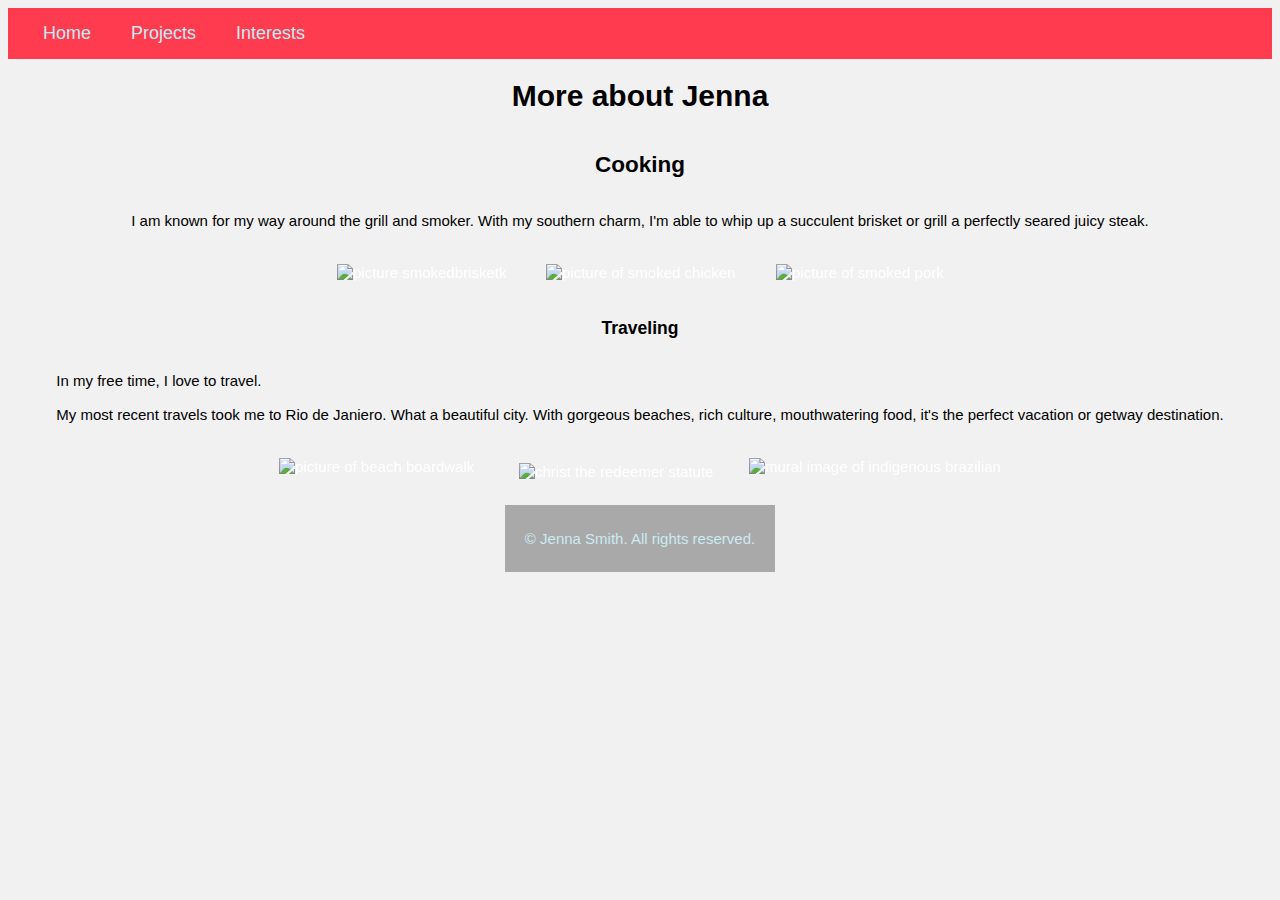
==== interests.html @ eee0c212 "adding files" ====
<!DOCTYPE html>
<html lang="en">
<head>
    <meta charset="UTF-8">
    <meta http-equiv="X-UA-Compatible" content="IE=edge">
    <meta name="viewport" content="width=device-width, initial-scale=1.0">
    <link rel="stylesheet" href="styles.css">
    <link rel="stylesheet" href="https://cdnjs.cloudflare.com/ajax/libs/font-awesome/4.7.0/css/font-awesome.min.css">
    <!--This style sheet allows for hover-->
    <link href="css/hover.css" rel="stylesheet" media="all">
    <title>Document</title>
    <!--This style ul takes out the bullet points in the nav bar-->
    <style>ul {
        list-style-type: none;
        margin: 0;
        padding: 0;
        font-size:larger;
      }
      </style>
</head>
<body>
    <nav class="container">
        <div class="navbar">
            <ul>
                <li><a href="index.html">Home</a></li>
                <li><a href="projects.html">Projects</a></li>
                <li><a href="interests.html">Interests</a></li>
            </ul>
        </div>    
    </nav>
    <h1 style="text-align: center;">More about Jenna</h1>
        </div>
        <div class="secondhalfpageinterest">
            <h2>Cooking</h2>
            <p>I am known for my way around the grill and smoker. With my southern charm, I'm able to whip up a succulent brisket or grill a perfectly seared juicy steak.</p>
            <div class="row">
                <div class="column">
                    <img class="button" src="brisket1.jpg" alt="picture smokedbrisketk"></img>
                </div>
                <div class="column">
                    <img class="button" src="chicken.jpg" alt="picture of smoked chicken"></img>
                </div>
                <div class="column">
                    <img class="button" src="pork.jpg" alt="picture of smoked pork"></img>
                </div>
        </div>
            <h3>Traveling</h3>
            <p>In my free time, I love to travel. <br>
                <br> My most recent travels took me to Rio de Janiero. What a beautiful city. With gorgeous beaches, rich culture, mouthwatering food, it's the perfect vacation or getway destination.
            </p>
            <div class="row">
                <div class="column">
                    <img class="button" src="rio1.jpg" alt="picture of beach boardwalk"></img-rio1>
                </div>
                <div class="column">
                    <img class="button" src="rio2.jpg" alt="mural image of indigenous brazilian"></img-rio2>
                    <div class="column">
                        <img class="button" src="rio3.jpg" alt="christ the redeemer statute"></img-rio3>
                    </div>
            </div>
        </div>
        <footer>
            <p>© Jenna Smith. All rights reserved.</p>
        </footer>
        
</body>
</html>
---- styles.css ----
.navbar {
    display:flex;
    align-self:center;
    background-color:#FF3B4F;
    overflow:hidden;
    padding: 15px;
    }
.navbar a {
    text-decoration: none;
    font-size: 14px 16px;
    border-bottom: 3px solid transparent;
    color:#CAEBF2;
    margin:20px;
    }
.nav a.active {
    border-bottom: 3px solid blue;
    }
.container
    {
    background-color:#f1f1f1;
    }
    ul {
    display:flex;
}
#girlthinking {
    border-radius: 30%;
  }
.interestpageflex {
    display:flex;
    align-self:center;
    justify-content:center
    }
.secondhalfpageinterest {
    display:flex;
    flex-direction:column;
    justify-content:center;
    align-items:center;
    }
.column {
    float: left;
    padding: 5px;
    }

footer {
    padding: 10px 20px;
    background: #A9A9A9;
    color: #CAEBF2;
      }  
body{
    font-family:'Josefin Sans', sans-serif;
    font-size: 15px;
    background-color:#f1f1f1;
    }

.skills {
    display:flex;
    }
.button {
    display: inline-block;
    padding: 1em;
    text-decoration: none;
    color: white;
    }
.button {
    display: inline-block;
    vertical-align: middle;
    -webkit-transform: perspective(1px) translateZ(0);
    transform: perspective(1px) translateZ(0);
    box-shadow: 0 0 1px rgba(0, 0, 0, 0);
    -webkit-transition-duration: 0.3s;
    transition-duration: 0.3s;
    -webkit-transition-property: transform;
    transition-property: transform;
    -webkit-transition-timing-function: ease-out;
    transition-timing-function: ease-out;
      }
.button:hover, .button:focus, .button:active {
    -webkit-transform: translateY(-8px);
        transform: translateY(-8px);
      }
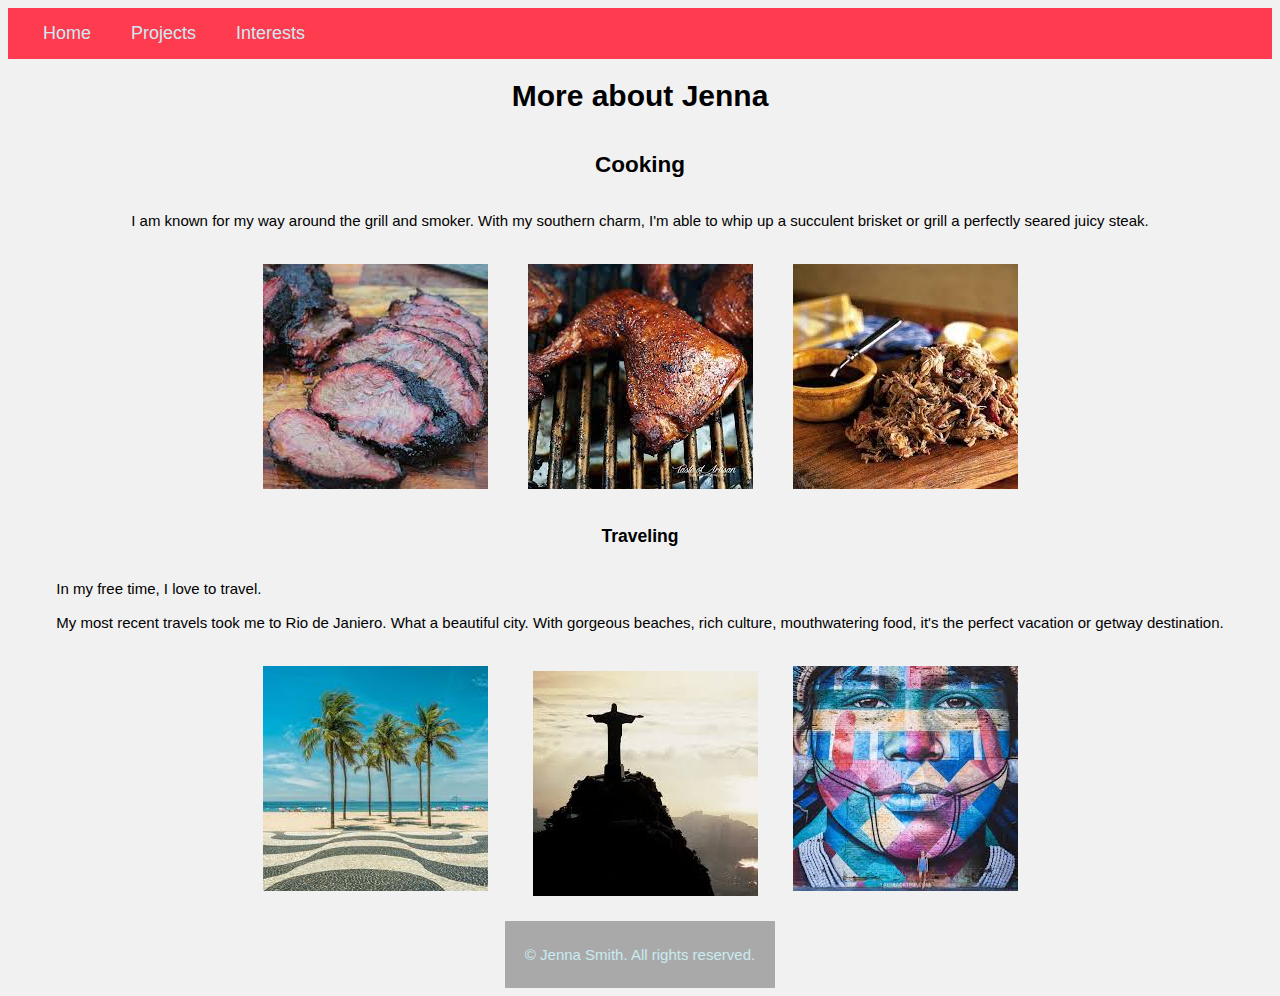
==== commit 12667565: "these should reflect the new changes" ====
--- a/interests.html
+++ b/interests.html
@@ -35,13 +35,13 @@
             <p>I am known for my way around the grill and smoker. With my southern charm, I'm able to whip up a succulent brisket or grill a perfectly seared juicy steak.</p>
             <div class="row">
                 <div class="column">
-                    <img class="button" src="brisket1.jpg" alt="picture smokedbrisketk"></img>
+                    <img class="button" src="./htmlcssproject1 images/brisket1.jpg" alt="picture smokedbrisketk"></img>
                 </div>
                 <div class="column">
-                    <img class="button" src="chicken.jpg" alt="picture of smoked chicken"></img>
+                    <img class="button" src="./htmlcssproject1 images/chicken.jpg" alt="picture of smoked chicken"></img>
                 </div>
                 <div class="column">
-                    <img class="button" src="pork.jpg" alt="picture of smoked pork"></img>
+                    <img class="button" src="./htmlcssproject1 images/pork.jpg" alt="picture of smoked pork"></img>
                 </div>
         </div>
             <h3>Traveling</h3>
@@ -50,12 +50,12 @@
             </p>
             <div class="row">
                 <div class="column">
-                    <img class="button" src="rio1.jpg" alt="picture of beach boardwalk"></img-rio1>
+                    <img class="button" src="./htmlcssproject1 images/rio1.jpg" alt="picture of beach boardwalk"></img-rio1>
                 </div>
                 <div class="column">
-                    <img class="button" src="rio2.jpg" alt="mural image of indigenous brazilian"></img-rio2>
+                    <img class="button" src="./htmlcssproject1 images/rio2.jpg" alt="mural image of indigenous brazilian"></img-rio2>
                     <div class="column">
-                        <img class="button" src="rio3.jpg" alt="christ the redeemer statute"></img-rio3>
+                        <img class="button" src="./htmlcssproject1 images/rio3.jpg" alt="christ the redeemer statute"></img-rio3>
                     </div>
             </div>
         </div>
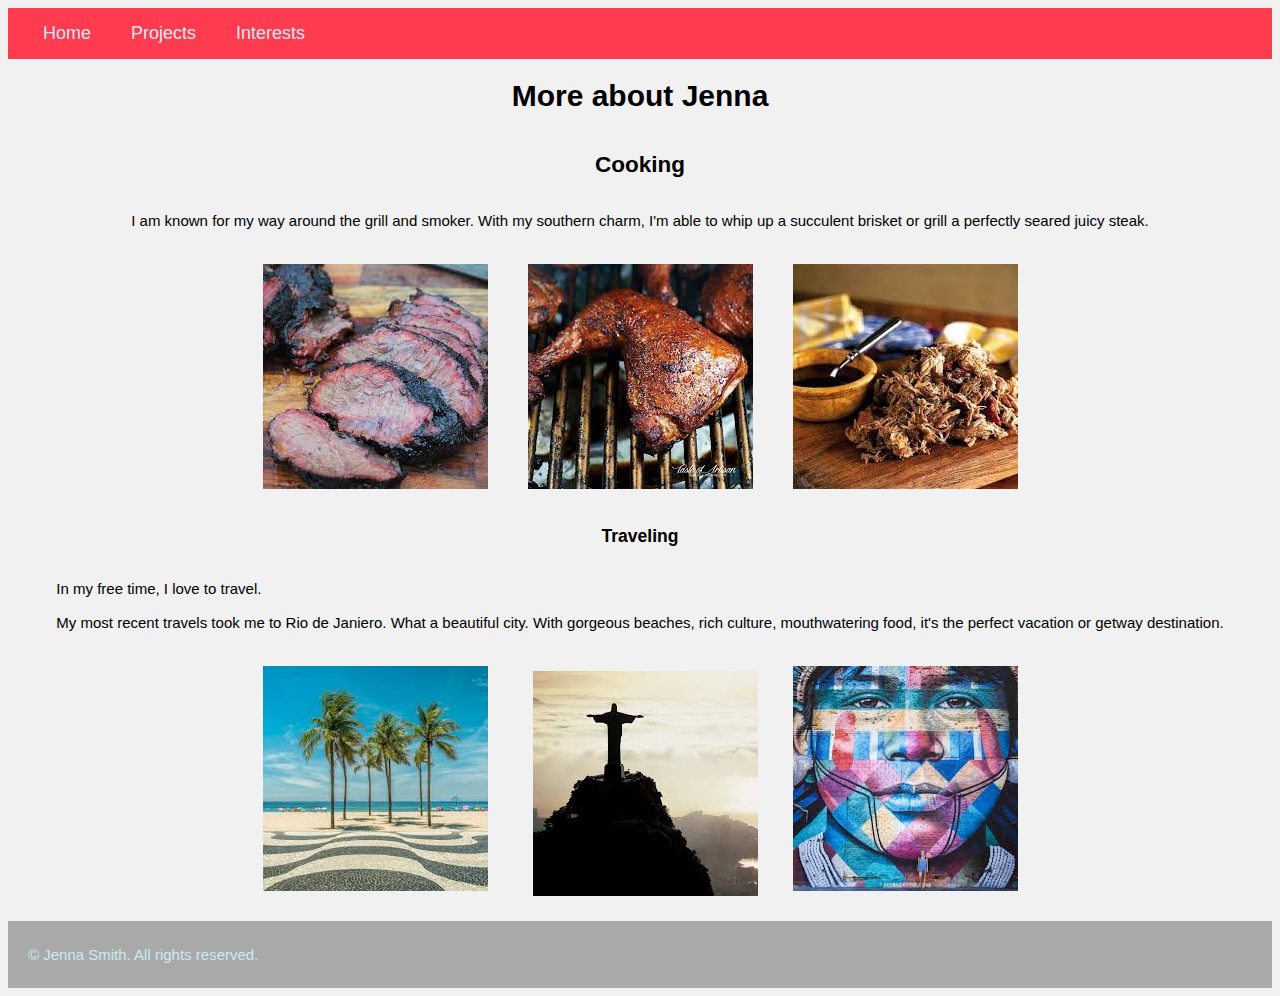
==== commit 9639d387: "footer fixed" ====
--- a/interests.html
+++ b/interests.html
@@ -43,7 +43,9 @@
                 <div class="column">
                     <img class="button" src="./htmlcssproject1 images/pork.jpg" alt="picture of smoked pork"></img>
                 </div>
+            </div>
         </div>
+        <div class="thirdhalfpageinterest">
             <h3>Traveling</h3>
             <p>In my free time, I love to travel. <br>
                 <br> My most recent travels took me to Rio de Janiero. What a beautiful city. With gorgeous beaches, rich culture, mouthwatering food, it's the perfect vacation or getway destination.
@@ -57,6 +59,7 @@
                     <div class="column">
                         <img class="button" src="./htmlcssproject1 images/rio3.jpg" alt="christ the redeemer statute"></img-rio3>
                     </div>
+                </div>
             </div>
         </div>
         <footer>
--- a/styles.css
+++ b/styles.css
@@ -31,6 +31,12 @@
     justify-content:center
     }
 .secondhalfpageinterest {
+    display:flex;
+    flex-direction:column;
+    justify-content:center;
+    align-items:center;
+    }
+.thirdhalfpageinterest {
     display:flex;
     flex-direction:column;
     justify-content:center;
